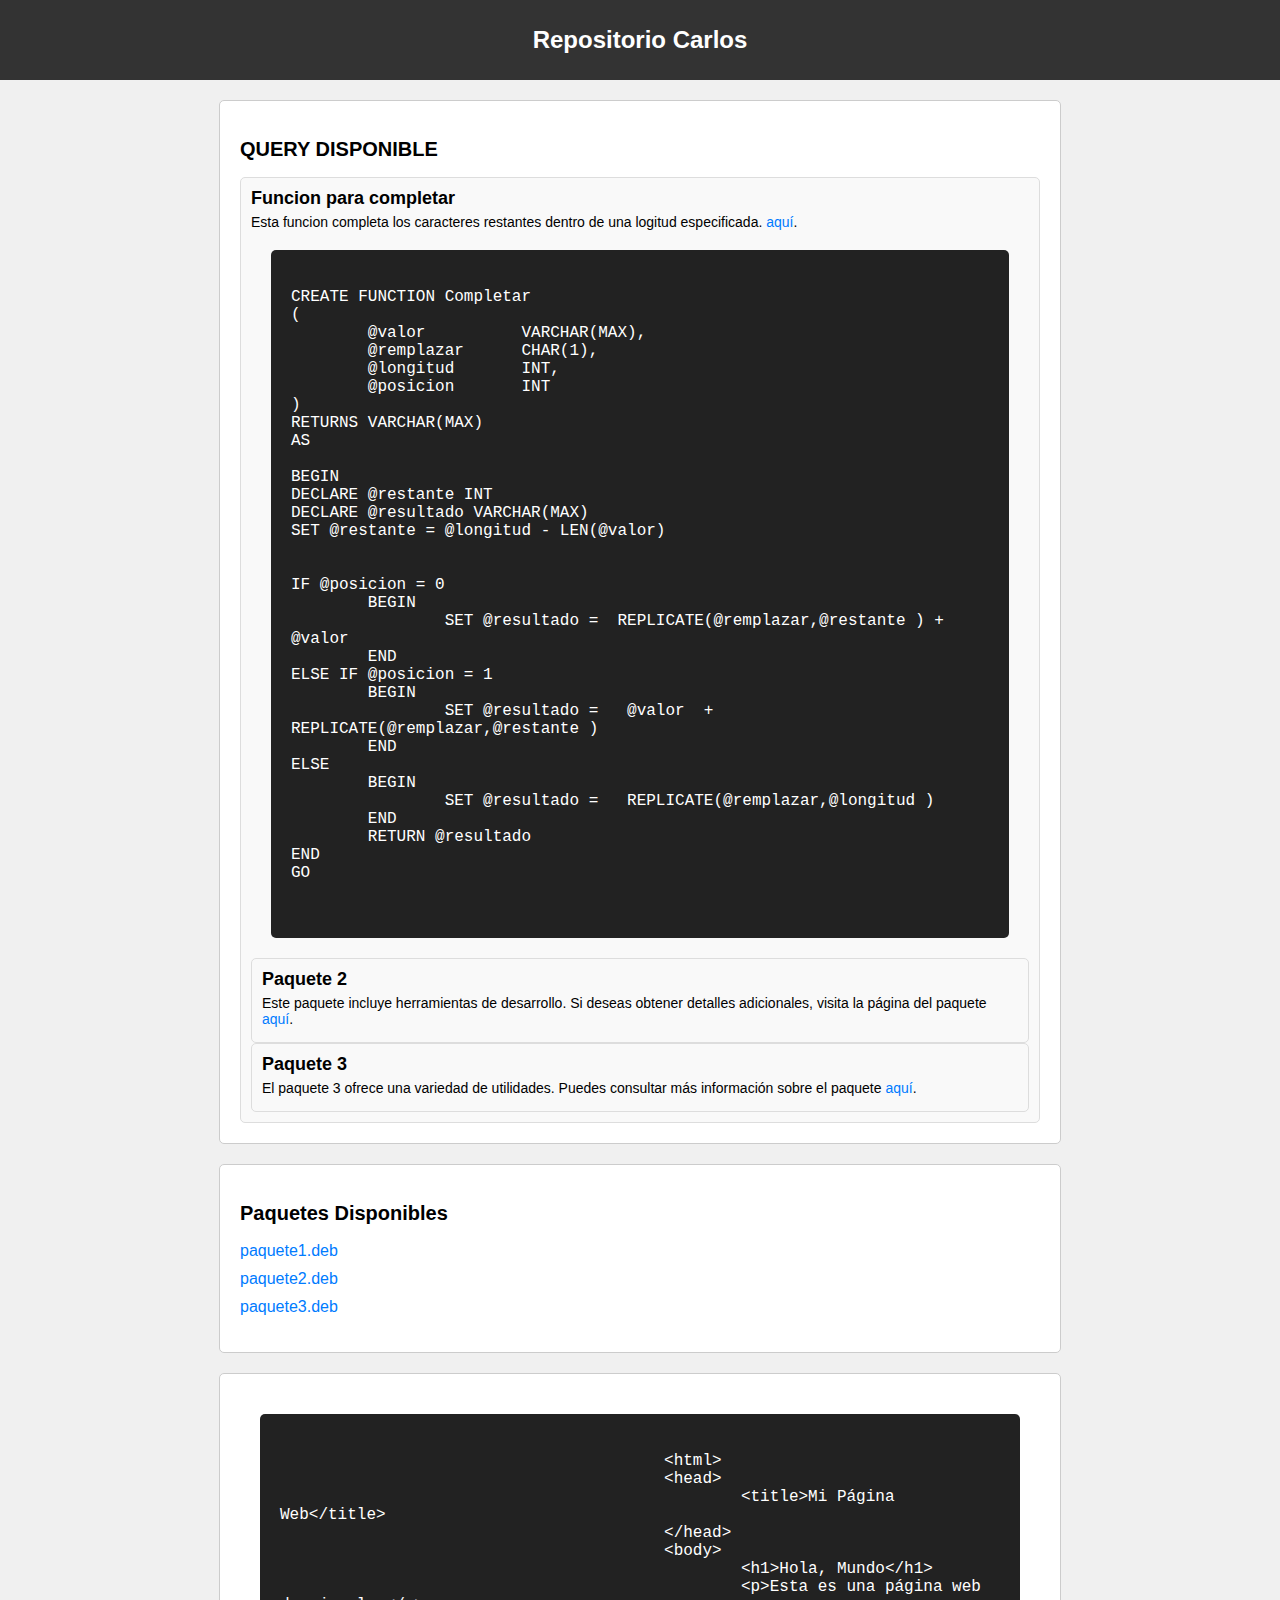
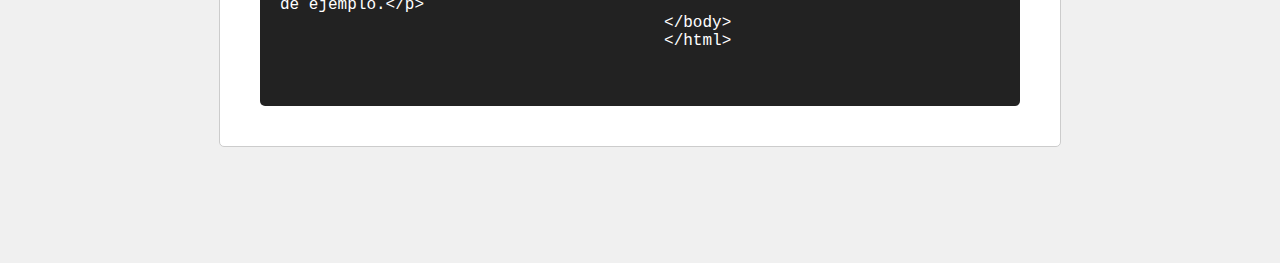
==== index.html @ 8e343715 "Update index.html" ====
<!DOCTYPE html>
<html>
<head>
    <meta charset="UTF-8">
    <meta name="viewport" content="width=device-width, initial-scale=1.0">
    <title>Repositorio</title>
    <style>
        body {
            font-family: Arial, sans-serif;
            margin: 0;
            padding: 0;
            background-color: #f5f5f5;
        }
        header {
            background-color: #333;
            color: #fff;
            padding: 10px;
            text-align: center;
        }
        h1 {
            font-size: 24px;
        }
        main {
            max-width: 800px;
            margin: 20px auto;
            background-color: #fff;
            padding: 20px;
            border: 1px solid #ccc;
            border-radius: 5px;
        }
        h2 {
            font-size: 20px;
        }
        ul {
            list-style-type: none;
            padding: 0;
        }
        li {
            margin: 10px 0;
        }
        a {
            color: #007bff;
            text-decoration: none;
        }
        a:hover {
            text-decoration: underline;
        }
        .package {
            border: 1px solid #ddd;
            padding: 10px;
            border-radius: 5px;
            background-color: #f9f9f9;
        }
        .package h3 {
            font-size: 18px;
            margin: 0;
        }
        .package p {
            font-size: 14px;
            margin: 5px 0;
        }

		
    </style>

<style>
	body {
		font-family: Arial, sans-serif;
		margin: 0;
		padding: 0;
		background-color: #f0f0f0;
	}
	.code-container {
		background-color: #222;
		color: #fff;
		padding: 20px;
		border-radius: 5px;
		margin: 20px;
	}
	pre {
		font-family: 'Courier New', Courier, monospace;
		white-space: pre-wrap;
		font-size: 16px;
		margin: 0;
	}
</style>
</head>
<body>
    <header>
        <h1>Repositorio Carlos</h1>
    </header>
    <main>
        <h2>QUERY DISPONIBLE</h2>
        <div class="package">
            <h3>Funcion para completar</h3>
            <p>Esta funcion completa los caracteres restantes dentro de una logitud especificada. <a href="#">aquí</a>.</p>
            <div class="code-container">
                <pre>
                    <code>                      
CREATE FUNCTION Completar
(
	@valor		VARCHAR(MAX), 
	@remplazar	CHAR(1),
	@longitud	INT, 
	@posicion	INT
) 
RETURNS VARCHAR(MAX) 
AS 

BEGIN 
DECLARE @restante INT
DECLARE @resultado VARCHAR(MAX)
SET @restante = @longitud - LEN(@valor)


IF @posicion = 0 
	BEGIN
		SET @resultado =  REPLICATE(@remplazar,@restante ) +  @valor
	END 
ELSE IF @posicion = 1
	BEGIN
		SET @resultado =   @valor  + REPLICATE(@remplazar,@restante ) 
	END
ELSE 
	BEGIN
		SET @resultado =   REPLICATE(@remplazar,@longitud ) 
	END 
	RETURN @resultado
END
GO
                    </code>
                </pre>
        </div>
        <div class="package">
            <h3>Paquete 2</h3>
            <p>Este paquete incluye herramientas de desarrollo. Si deseas obtener detalles adicionales, visita la página del paquete <a href="#">aquí</a>.</p>
        </div>
        <div class="package">
            <h3>Paquete 3</h3>
            <p>El paquete 3 ofrece una variedad de utilidades. Puedes consultar más información sobre el paquete <a href="#">aquí</a>.</p>
        </div>
    </main>

	<main>
        <h2>Paquetes Disponibles</h2>
        <ul>
            <li><a href="#">paquete1.deb</a></li>
            <li><a href="#">paquete2.deb</a></li>
            <li><a href="#">paquete3.deb</a></li>
        </ul>
    </main>
	<MAin>
		<div class="code-container">
			<pre>
				<code>
					&lt;html&gt;
					&lt;head&gt;
						&lt;title&gt;Mi Página Web&lt;/title&gt;
					&lt;/head&gt;
					&lt;body&gt;
						&lt;h1&gt;Hola, Mundo&lt;/h1&gt;
						&lt;p&gt;Esta es una página web de ejemplo.&lt;/p&gt;
					&lt;/body&gt;
					&lt;/html&gt;
				</code>
			</pre>
		</div>
	</MAin>
</body>
</html>
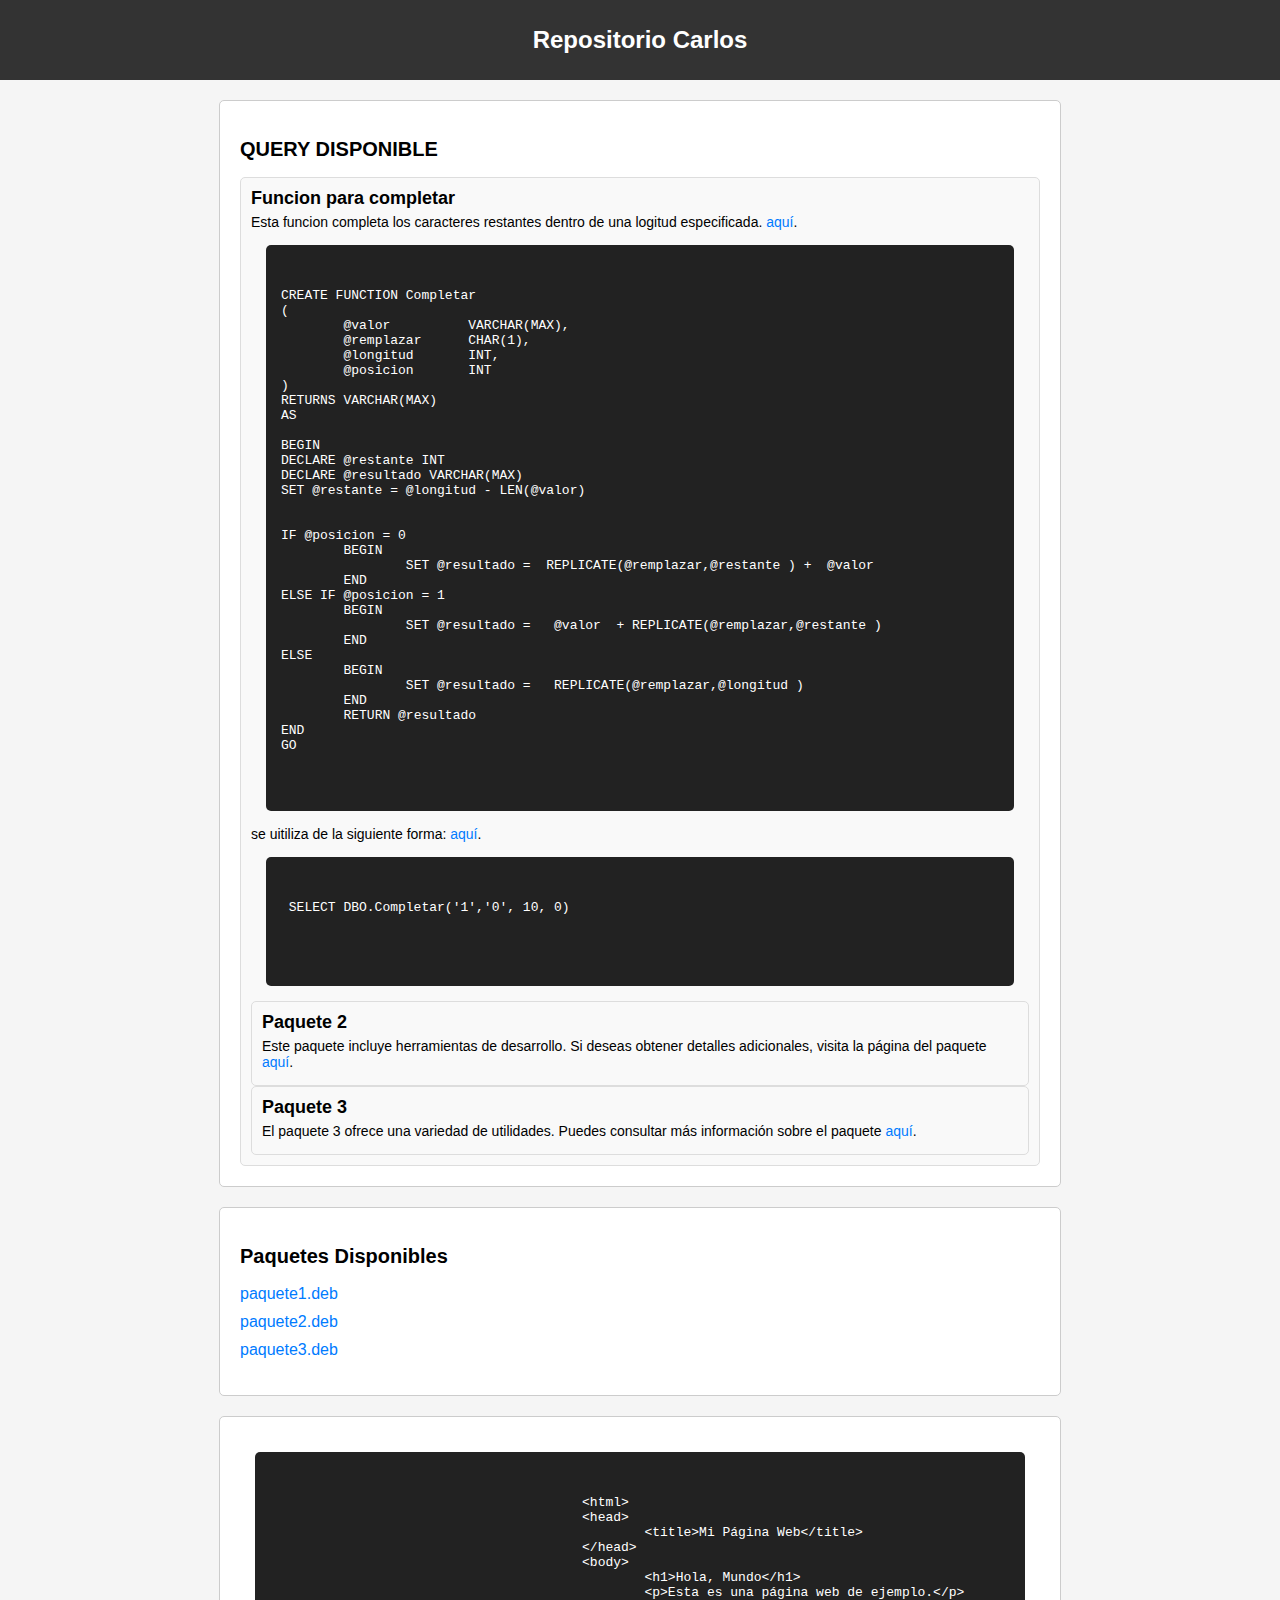
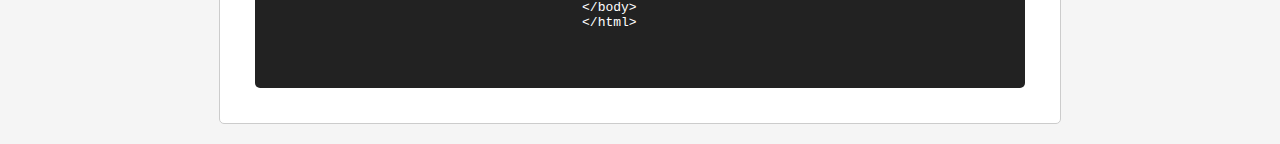
==== commit 29263ad4: "Update index.html" ====
--- a/index.html
+++ b/index.html
@@ -64,25 +64,25 @@
     </style>
 
 <style>
-	body {
+	/* body {
 		font-family: Arial, sans-serif;
 		margin: 0;
 		padding: 0;
 		background-color: #f0f0f0;
-	}
+	} */
 	.code-container {
 		background-color: #222;
 		color: #fff;
-		padding: 20px;
+		padding: 15px;
 		border-radius: 5px;
-		margin: 20px;
+		margin: 15px;
 	}
-	pre {
+	/* pre {
 		font-family: 'Courier New', Courier, monospace;
 		white-space: pre-wrap;
 		font-size: 16px;
 		margin: 0;
-	}
+	} */
 </style>
 </head>
 <body>
@@ -129,8 +129,16 @@
 END
 GO
                     </code>
-                </pre>
+                </pre>        
         </div>
+        <p>se uitiliza de la siguiente forma: <a href="#">aquí</a>.</p>
+        <div class="code-container">
+            <pre>
+                <code>
+ SELECT DBO.Completar('1','0', 10, 0)</code> 
+            <pre>
+        </div>
+
         <div class="package">
             <h3>Paquete 2</h3>
             <p>Este paquete incluye herramientas de desarrollo. Si deseas obtener detalles adicionales, visita la página del paquete <a href="#">aquí</a>.</p>
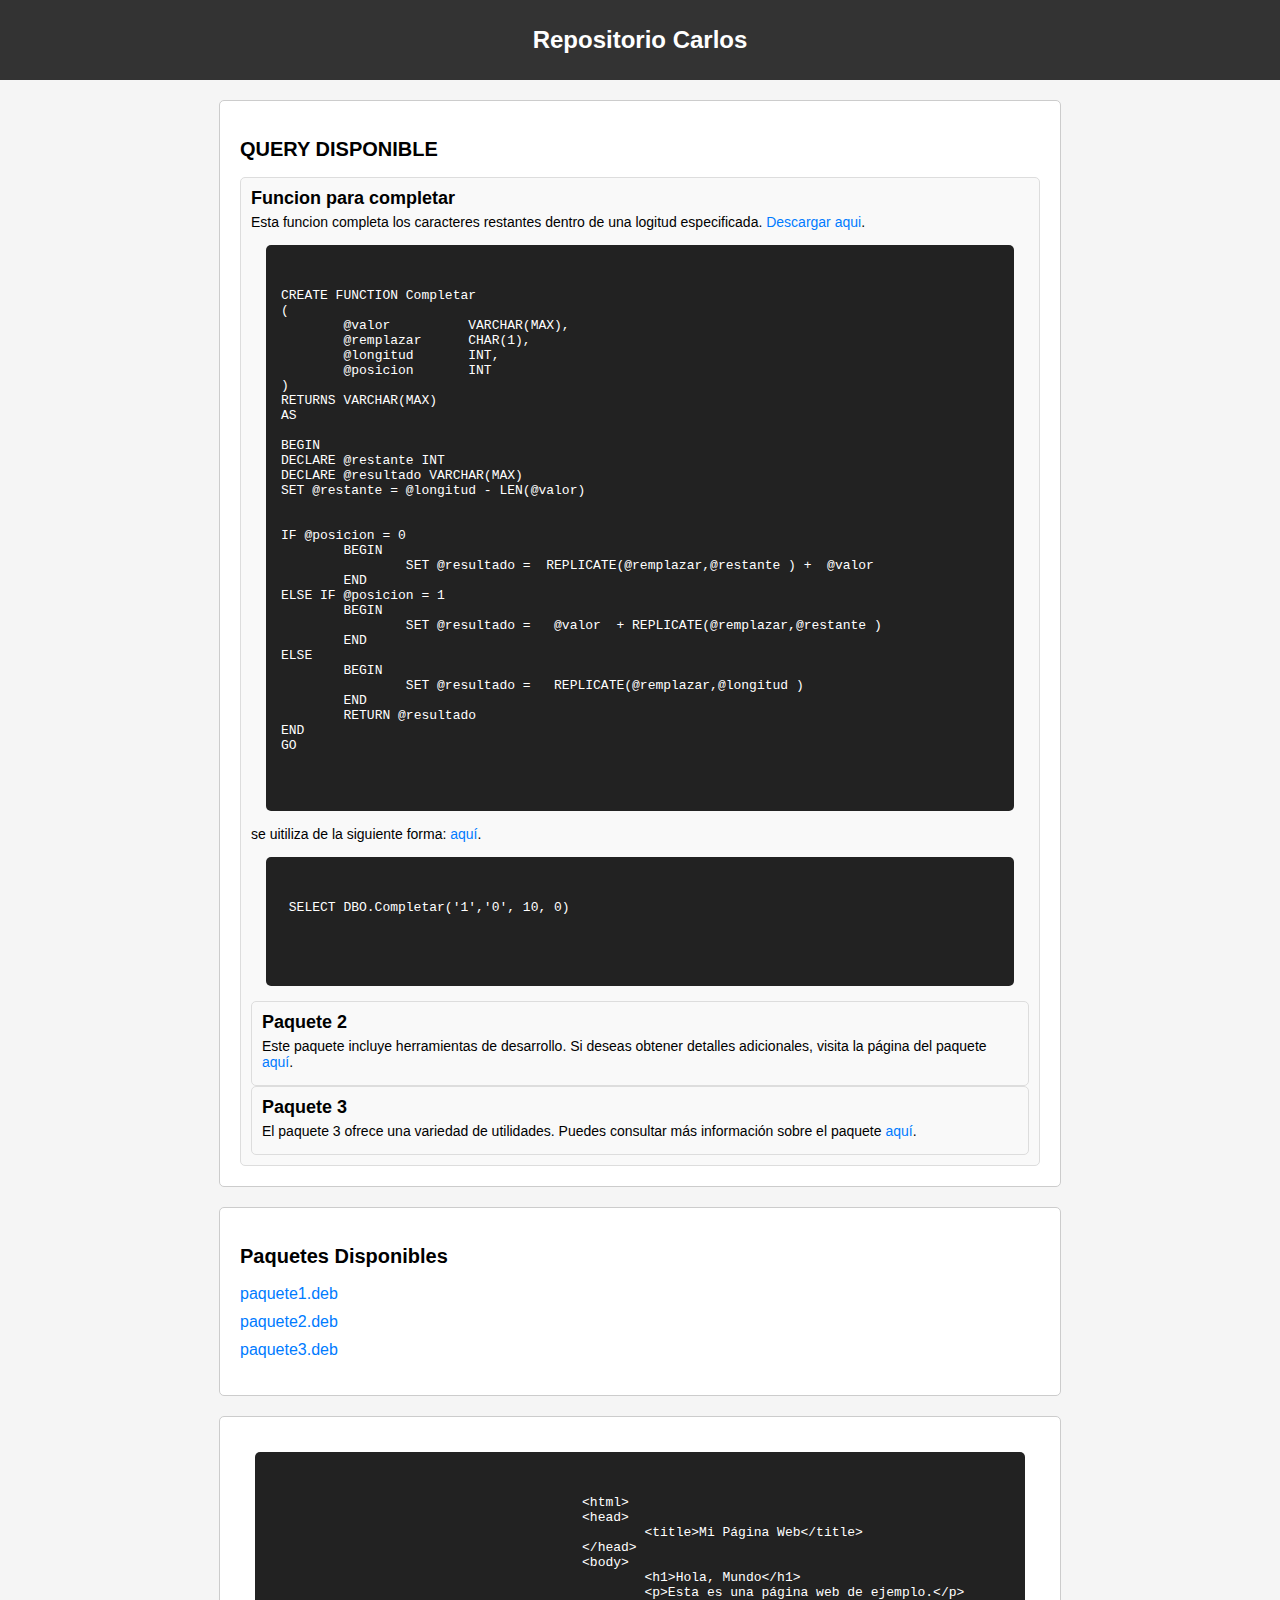
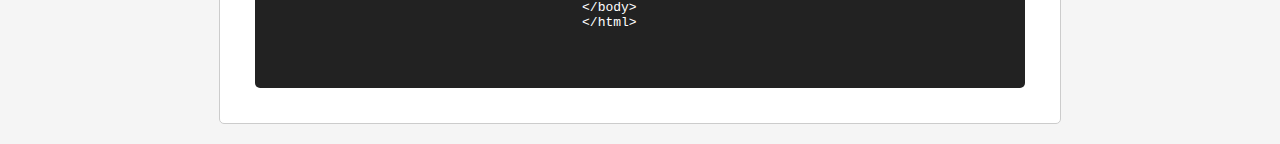
==== commit 0ddbfa6a: "update" ====
--- a/index.html
+++ b/index.html
@@ -93,7 +93,7 @@
         <h2>QUERY DISPONIBLE</h2>
         <div class="package">
             <h3>Funcion para completar</h3>
-            <p>Esta funcion completa los caracteres restantes dentro de una logitud especificada. <a href="#">aquí</a>.</p>
+            <p>Esta funcion completa los caracteres restantes dentro de una logitud especificada. <a href="/recursos/functionCmpletar.sql">Descargar aqui</a>.</p>
             <div class="code-container">
                 <pre>
                     <code>                      
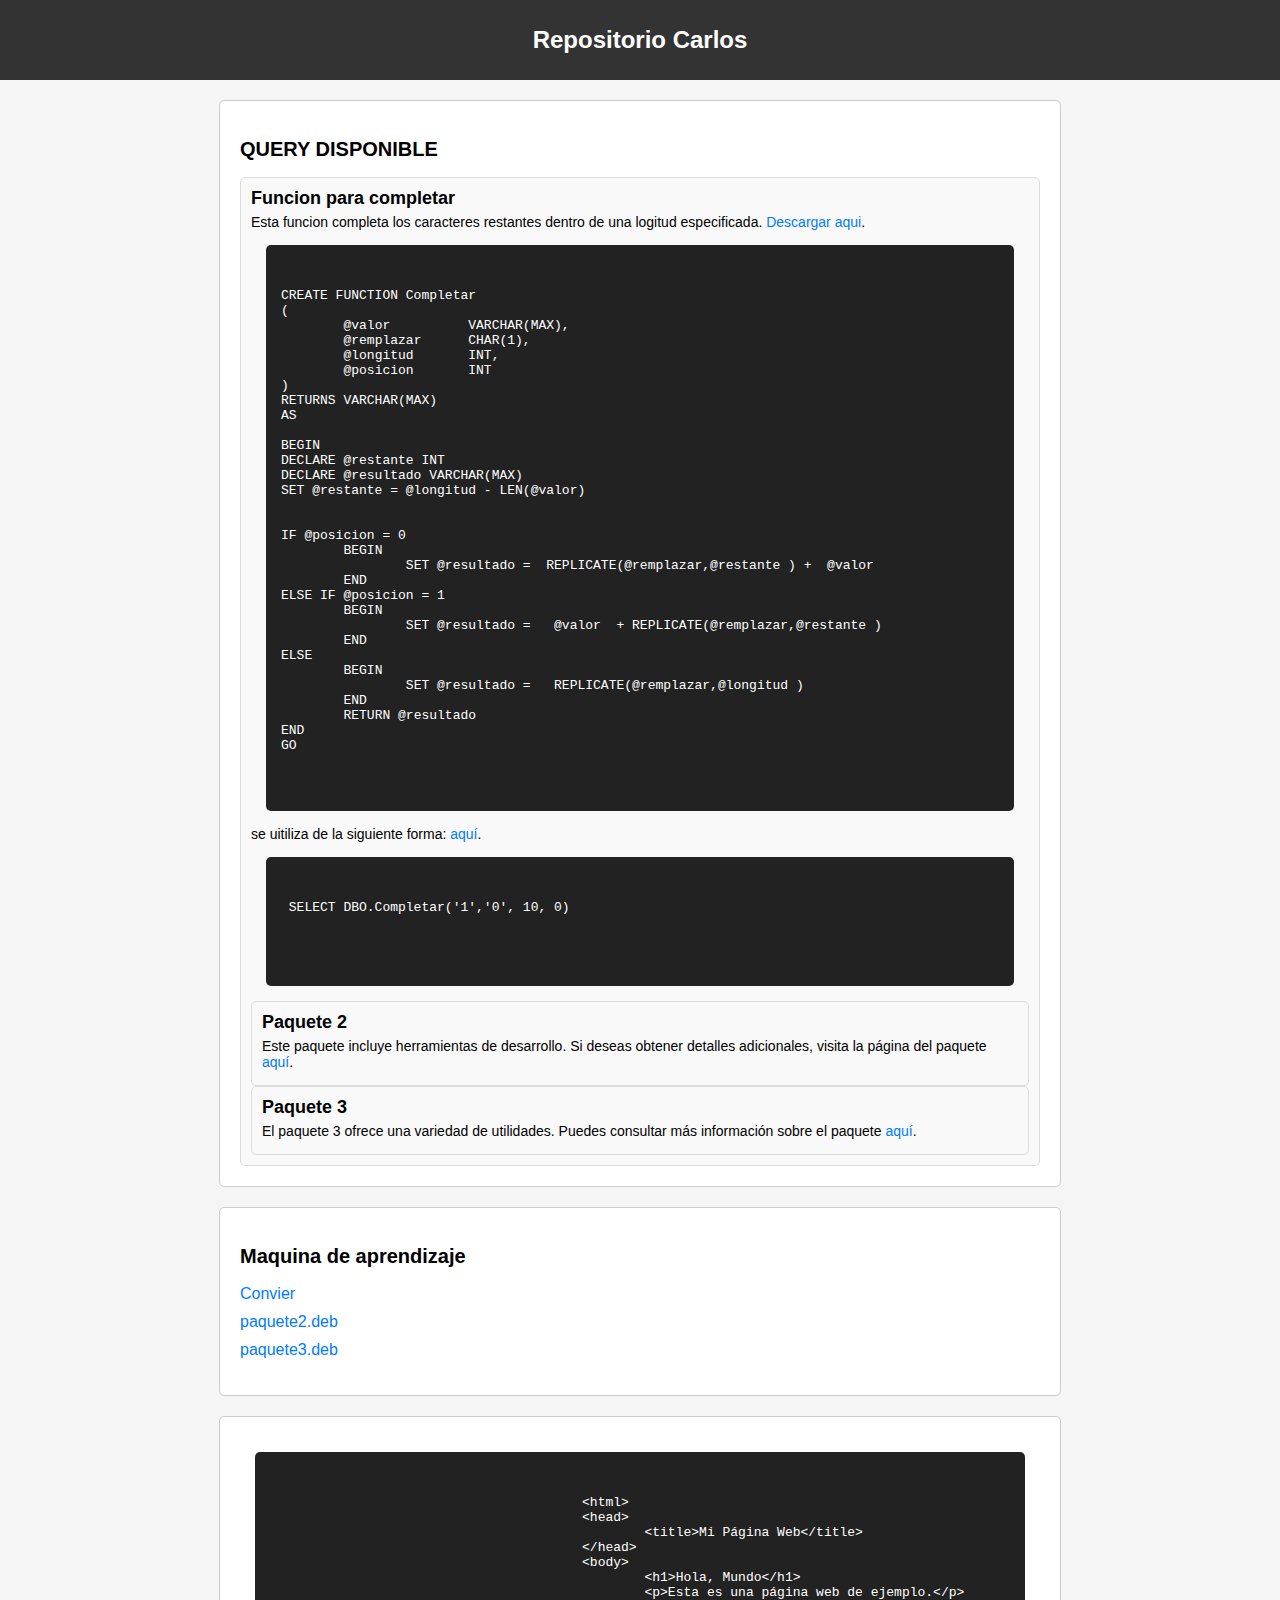
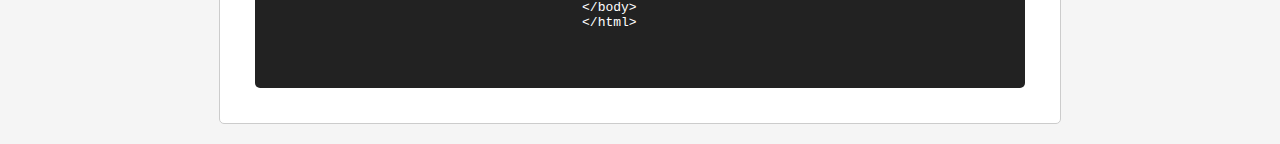
==== commit ae230704: "update" ====
--- a/index.html
+++ b/index.html
@@ -93,7 +93,7 @@
         <h2>QUERY DISPONIBLE</h2>
         <div class="package">
             <h3>Funcion para completar</h3>
-            <p>Esta funcion completa los caracteres restantes dentro de una logitud especificada. <a href="/recursos/functionCmpletar.sql">Descargar aqui</a>.</p>
+            <p>Esta funcion completa los caracteres restantes dentro de una logitud especificada. <a href="/recursos/functionCmpletar.zip">Descargar aqui</a>.</p>
             <div class="code-container">
                 <pre>
                     <code>                      
@@ -150,9 +150,9 @@
     </main>
 
 	<main>
-        <h2>Paquetes Disponibles</h2>
+        <h2>Maquina de aprendizaje</h2>
         <ul>
-            <li><a href="#">paquete1.deb</a></li>
+            <li><a href="#">Convier</a></li>
             <li><a href="#">paquete2.deb</a></li>
             <li><a href="#">paquete3.deb</a></li>
         </ul>
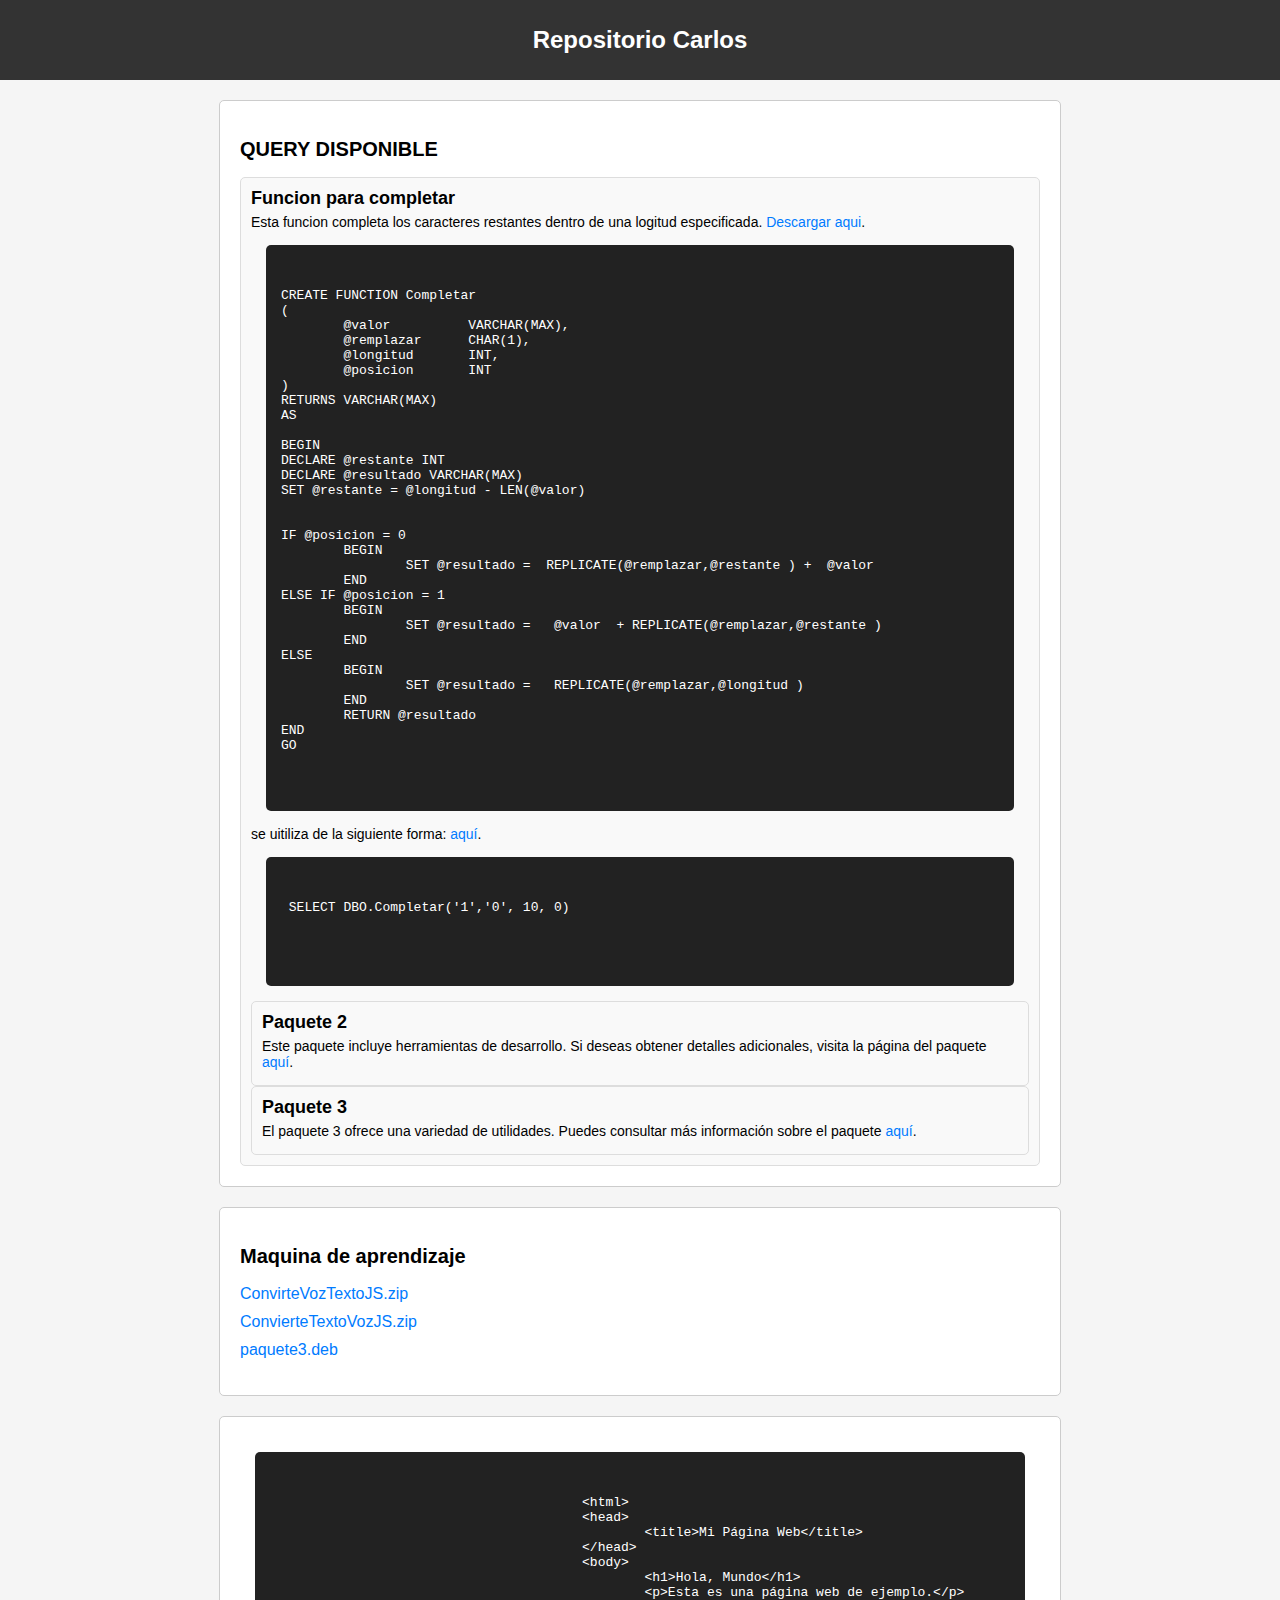
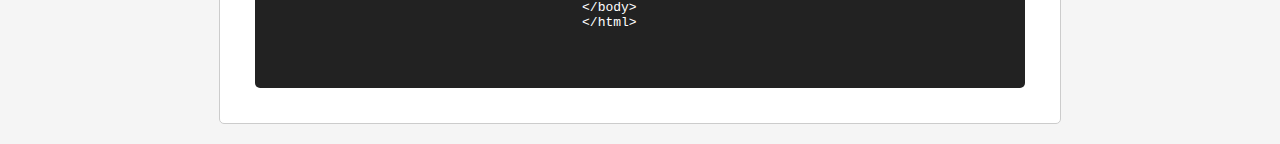
==== commit 5e05fcaa: "update" ====
--- a/index.html
+++ b/index.html
@@ -152,8 +152,8 @@
 	<main>
         <h2>Maquina de aprendizaje</h2>
         <ul>
-            <li><a href="#">Convier</a></li>
-            <li><a href="#">paquete2.deb</a></li>
+            <li><a href="/recursos/Reconocimiento-de-Voz-master.zip">ConvirteVozTextoJS.zip</a></li>
+            <li><a href="/recursos/Text-to-Speech-master.zip">ConvierteTextoVozJS.zip</a></li>
             <li><a href="#">paquete3.deb</a></li>
         </ul>
     </main>
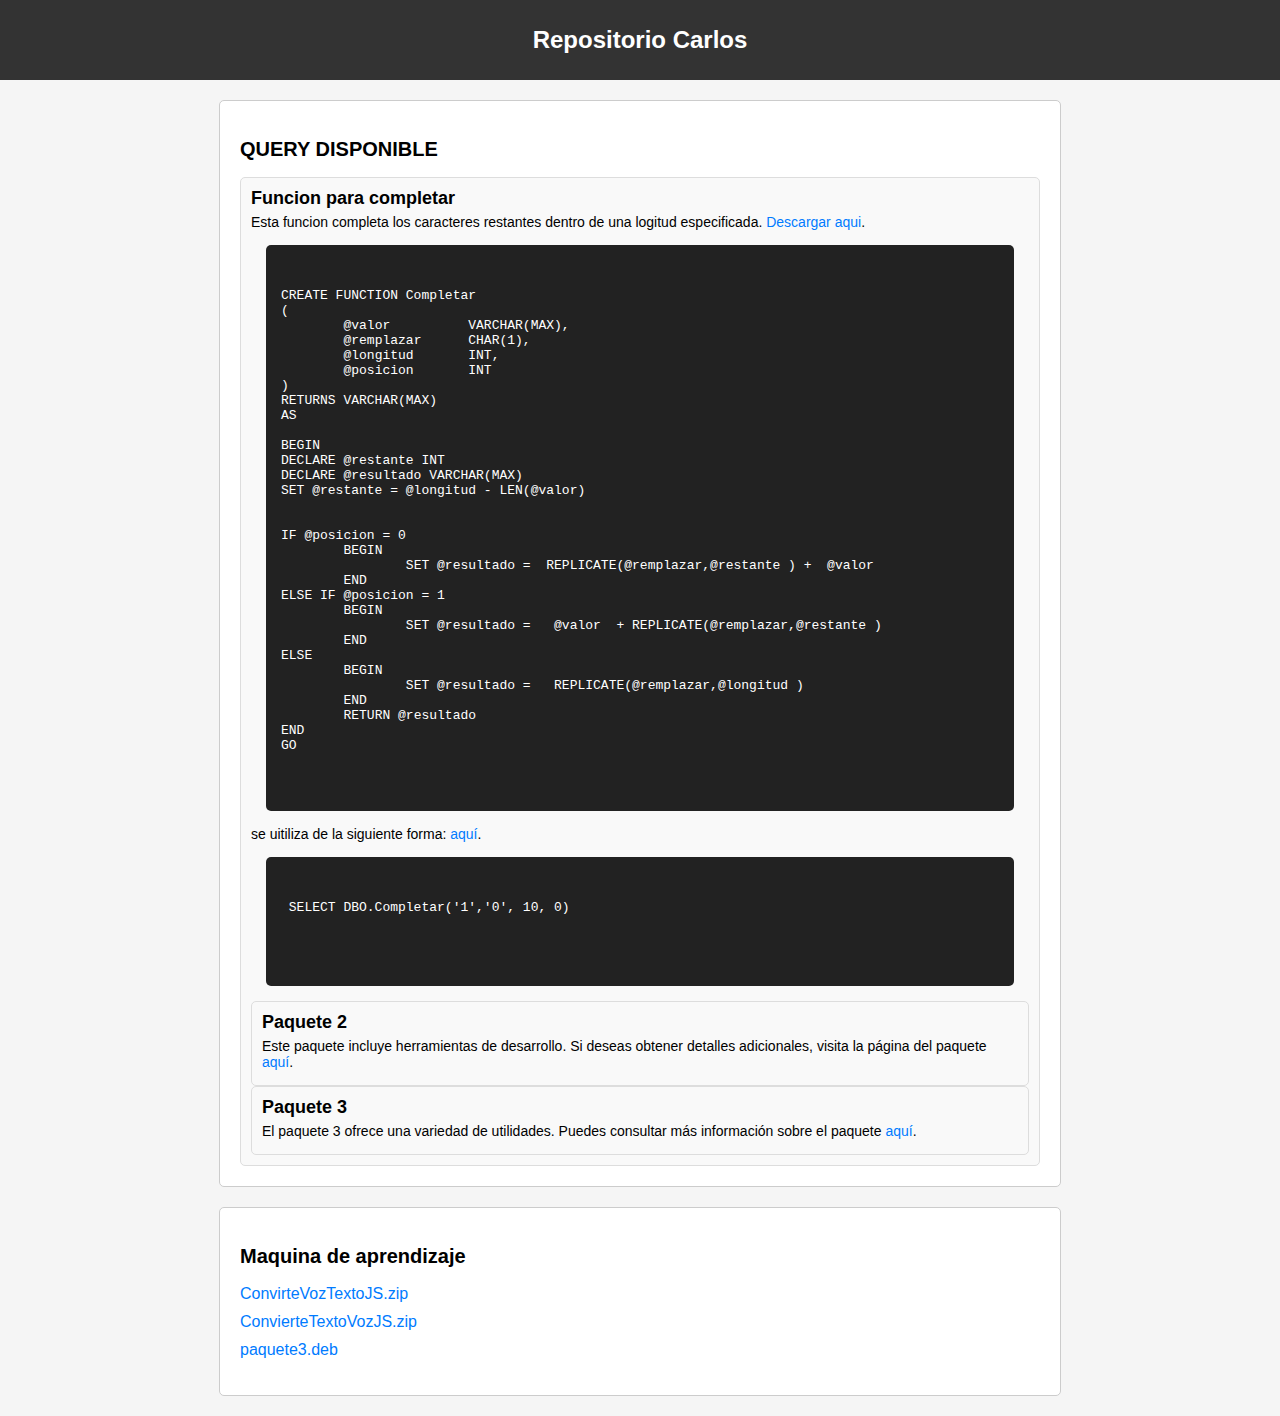
==== commit 99bd5ff2: "Update index.html" ====
--- a/index.html
+++ b/index.html
@@ -157,22 +157,6 @@
             <li><a href="#">paquete3.deb</a></li>
         </ul>
     </main>
-	<MAin>
-		<div class="code-container">
-			<pre>
-				<code>
-					&lt;html&gt;
-					&lt;head&gt;
-						&lt;title&gt;Mi Página Web&lt;/title&gt;
-					&lt;/head&gt;
-					&lt;body&gt;
-						&lt;h1&gt;Hola, Mundo&lt;/h1&gt;
-						&lt;p&gt;Esta es una página web de ejemplo.&lt;/p&gt;
-					&lt;/body&gt;
-					&lt;/html&gt;
-				</code>
-			</pre>
-		</div>
-	</MAin>
+	
 </body>
 </html>
